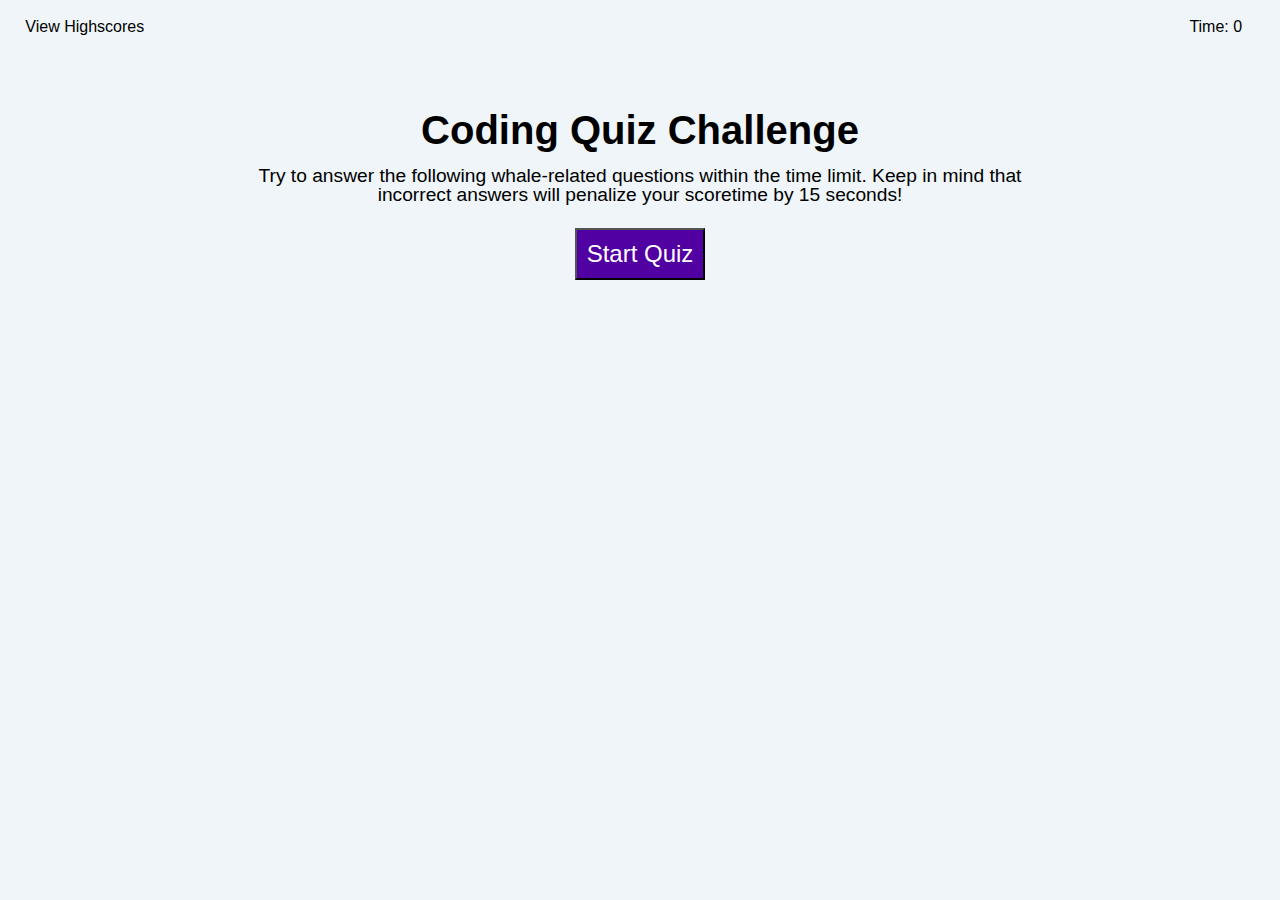
==== index.html @ 9b1272f7 "I had to creat a new style sheet just for my highscore site because I don't know how to connect them" ====
<!DOCTYPE html>
<html lang="en">

<head>
    <meta charset="UTF-8">
    <meta http-equiv="X-UA-Compatible" content="IE=edge">
    <meta name="viewport" content="width=device-width, initial-scale=1.0">
    <link rel="stylesheet" href="./assets/css/reset.css">
    <link rel="stylesheet" href="./assets/css/style.css">
    <title>Week 4 Coding Quiz</title>

</head>

<body>
    <header>
        <a href="./highscores.html" id="highscores">View Highscores</a>
        <h4 id="timerId">Time: 0</h4>

    </header>
    <div id="container">
        <h1>Coding Quiz Challenge</h1>
        <h4>Try to answer the following whale-related questions within the time limit. Keep in mind that incorrect
            answers will penalize your scoretime by 15 seconds!</h4>
        <button id="start-quiz">Start Quiz</button>
    </div>

    <div id="questions"></div>

    <div id="answer"></div>


    <script src="./assets/js/script.js"></script>
</body>

</html>
---- assets/css/style.css ----
body {
    background-color: #eff5f8;
    font-family: 'Lucida Sans', 'Lucida Sans Regular', 'Lucida Grande', 'Lucida Sans Unicode', Geneva, Verdana, sans-serif;
    padding: 1%;
}

header {
    display: flex;
    justify-content: space-between;
    align-items: center;
    padding: 0.5% 2% 0% 1%;
}

header a {
    text-decoration: none;
    color: #000000;
}

button {
    padding: 10px;
    margin: 24px;
    cursor: pointer;
    font-size: 24px;
    background-color: #5100a1;
    color: white;
}

button:hover {
    opacity: 80%;
}

button:active {
    border: #49dcfc solid 3px;
}

#container {
    display: block;
    margin: 60px auto;
    text-align: center;
    transition: 0.3s;
    width: 60vw;
    background-color: #eff5f8;
}

#container h1 {
    font-size: 250%;
    font-weight: bolder;
    padding: 2%;
}

#container h4 {
    font-size: 120%
}

#questions {
    width: 50%;
    margin-left: 300px;
}

#questions h1 {
    font-size: 25px;
    font-weight: bold;
    margin-bottom: 30px;
}

#questions button {
    display: block;
    border-radius: 10px;
    font-size: 100%;
    margin: 3px;
    text-decoration: none;
    color: white;
}

div button {
    padding: 10px;
    margin: 24px;
    cursor: pointer;
    font-size: 24px;
    background-color: #5100a1;
    color: white;
}
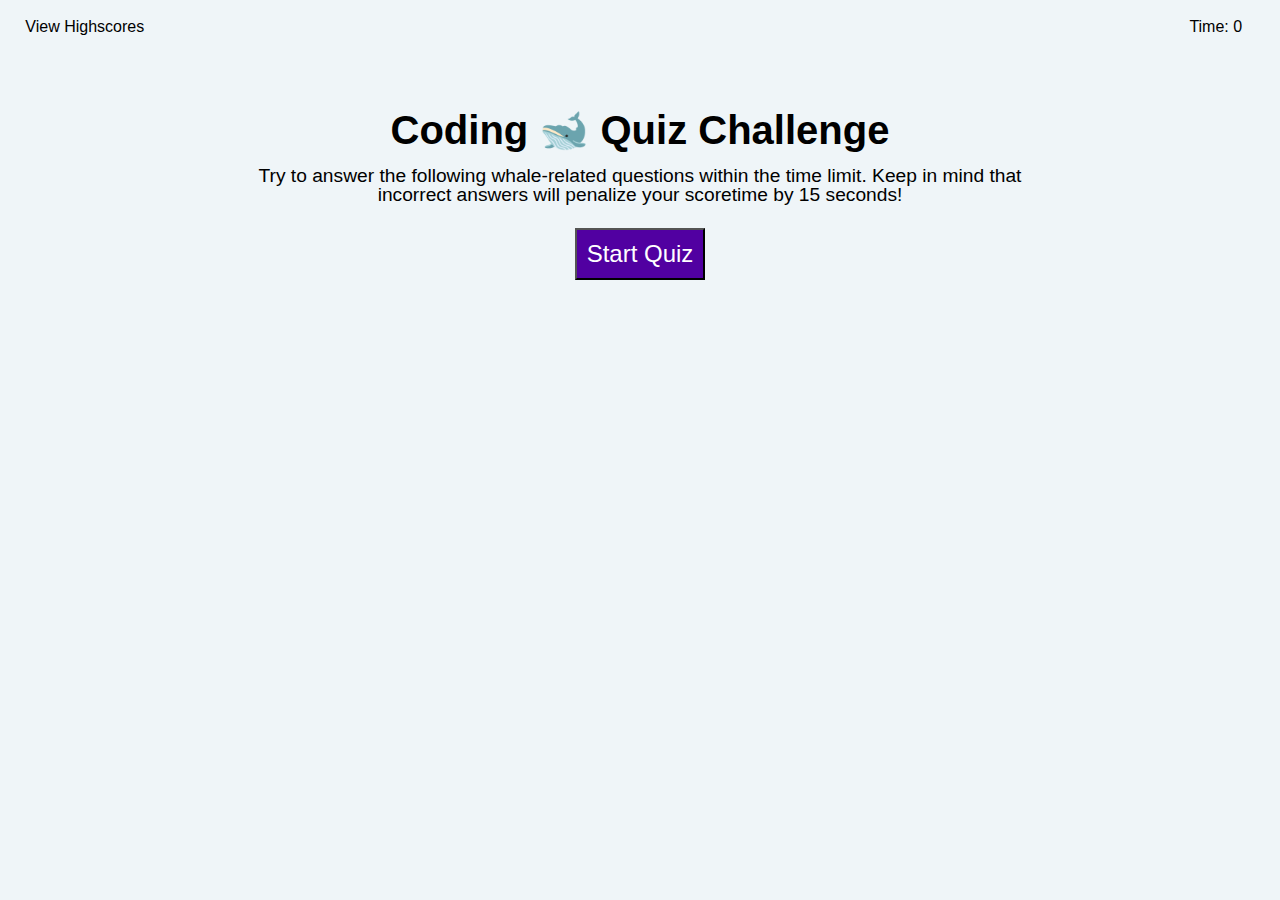
==== commit 70f39ea8: "Finished all comments and README file" ====
--- a/index.html
+++ b/index.html
@@ -13,23 +13,29 @@
 
 <body>
     <header>
+        <!-- Links and id's to be accessed by my js files -->
         <a href="./highscores.html" id="highscores">View Highscores</a>
         <h4 id="timerId">Time: 0</h4>
 
     </header>
+
+    <!-- Links and id's to be accessed by my js files  with the text displayed before starting the quiz-->
     <div id="container">
-        <h1>Coding Quiz Challenge</h1>
+        <h1>Coding 🐋 Quiz Challenge</h1>
         <h4>Try to answer the following whale-related questions within the time limit. Keep in mind that incorrect
             answers will penalize your scoretime by 15 seconds!</h4>
         <button id="start-quiz">Start Quiz</button>
     </div>
 
+    <!-- Links and id's to be accessed by my js files -->
     <div id="questions"></div>
 
+    <!-- Links and id's to be accessed by my js files -->
     <div id="answer"></div>
-
+    <audio id="correct" src="./assets/audio/correct.mp3"></audio>
+    <audio id="incorrect" src="./assets/audio/incorrect.mp3"></audio>
 
     <script src="./assets/js/script.js"></script>
 </body>
 
-</html>+</html>
--- a/assets/css/style.css
+++ b/assets/css/style.css
@@ -79,4 +79,4 @@
     font-size: 24px;
     background-color: #5100a1;
     color: white;
-}+}
